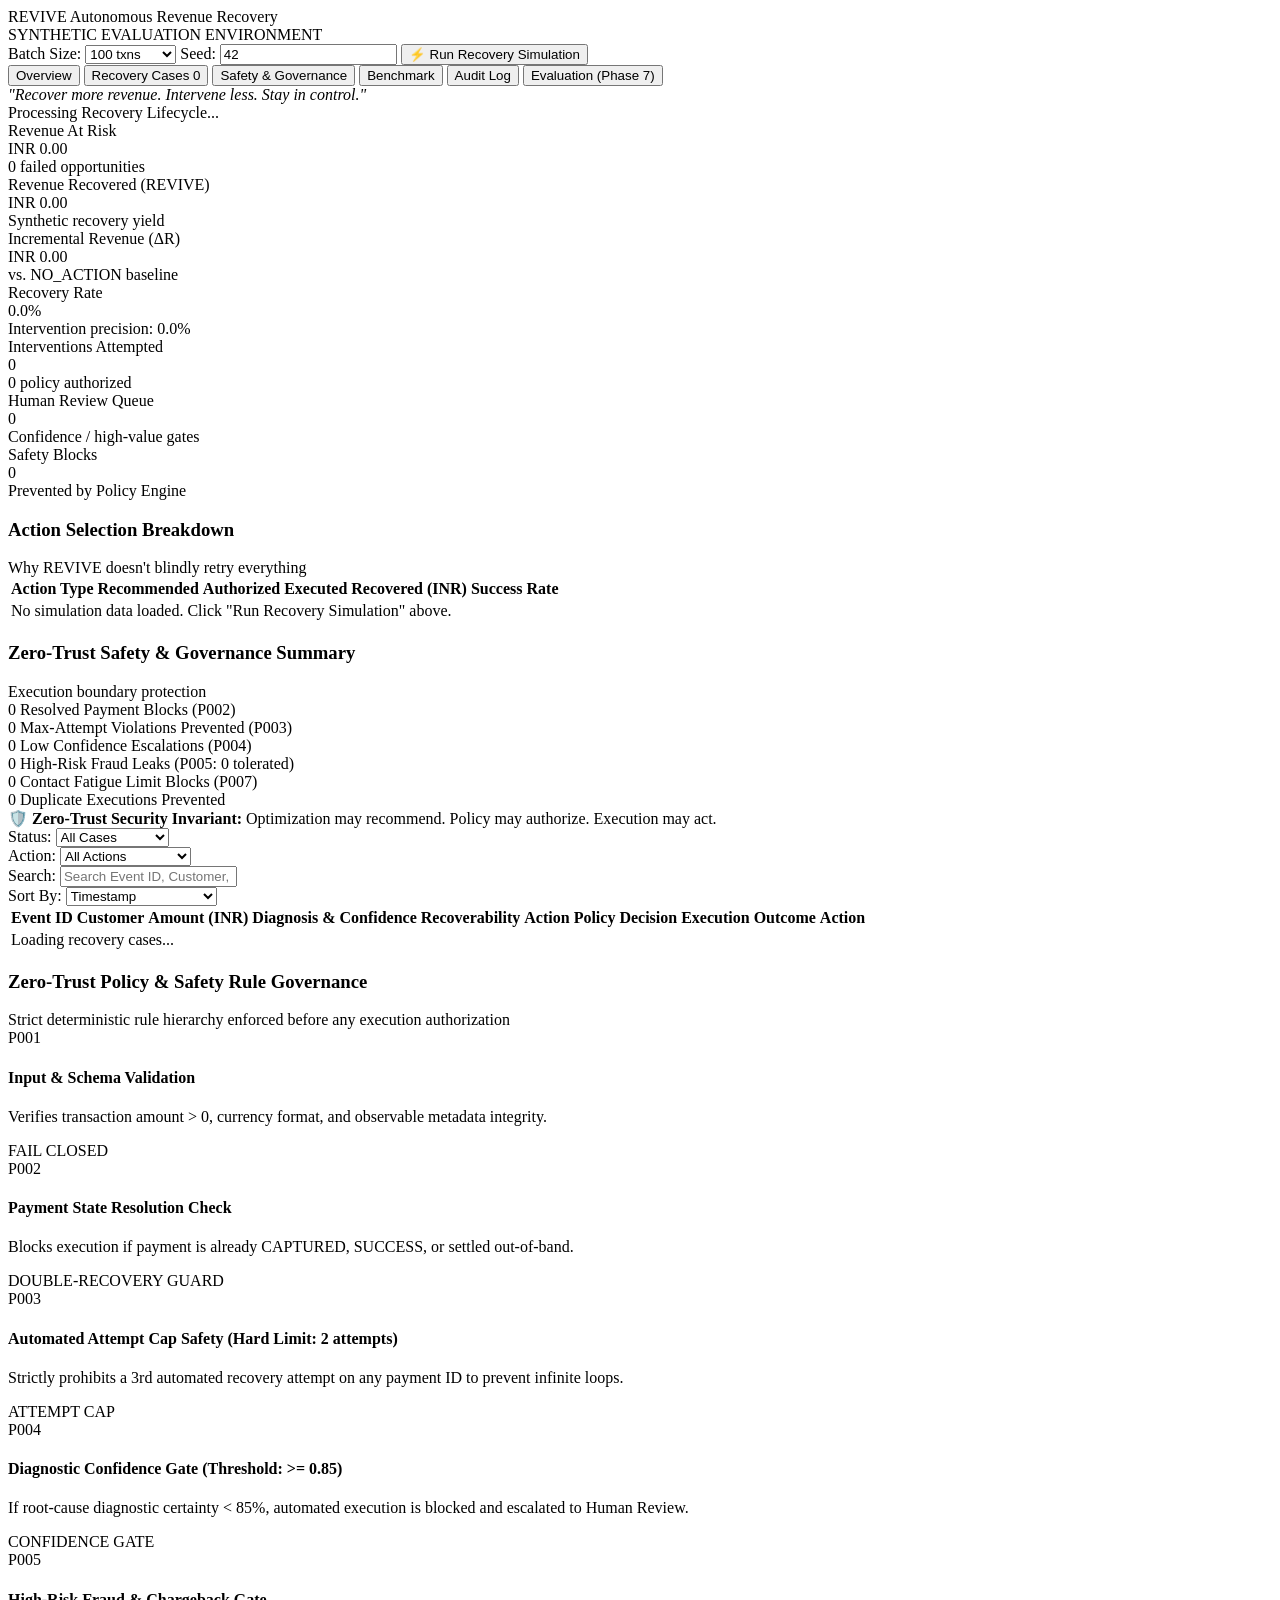
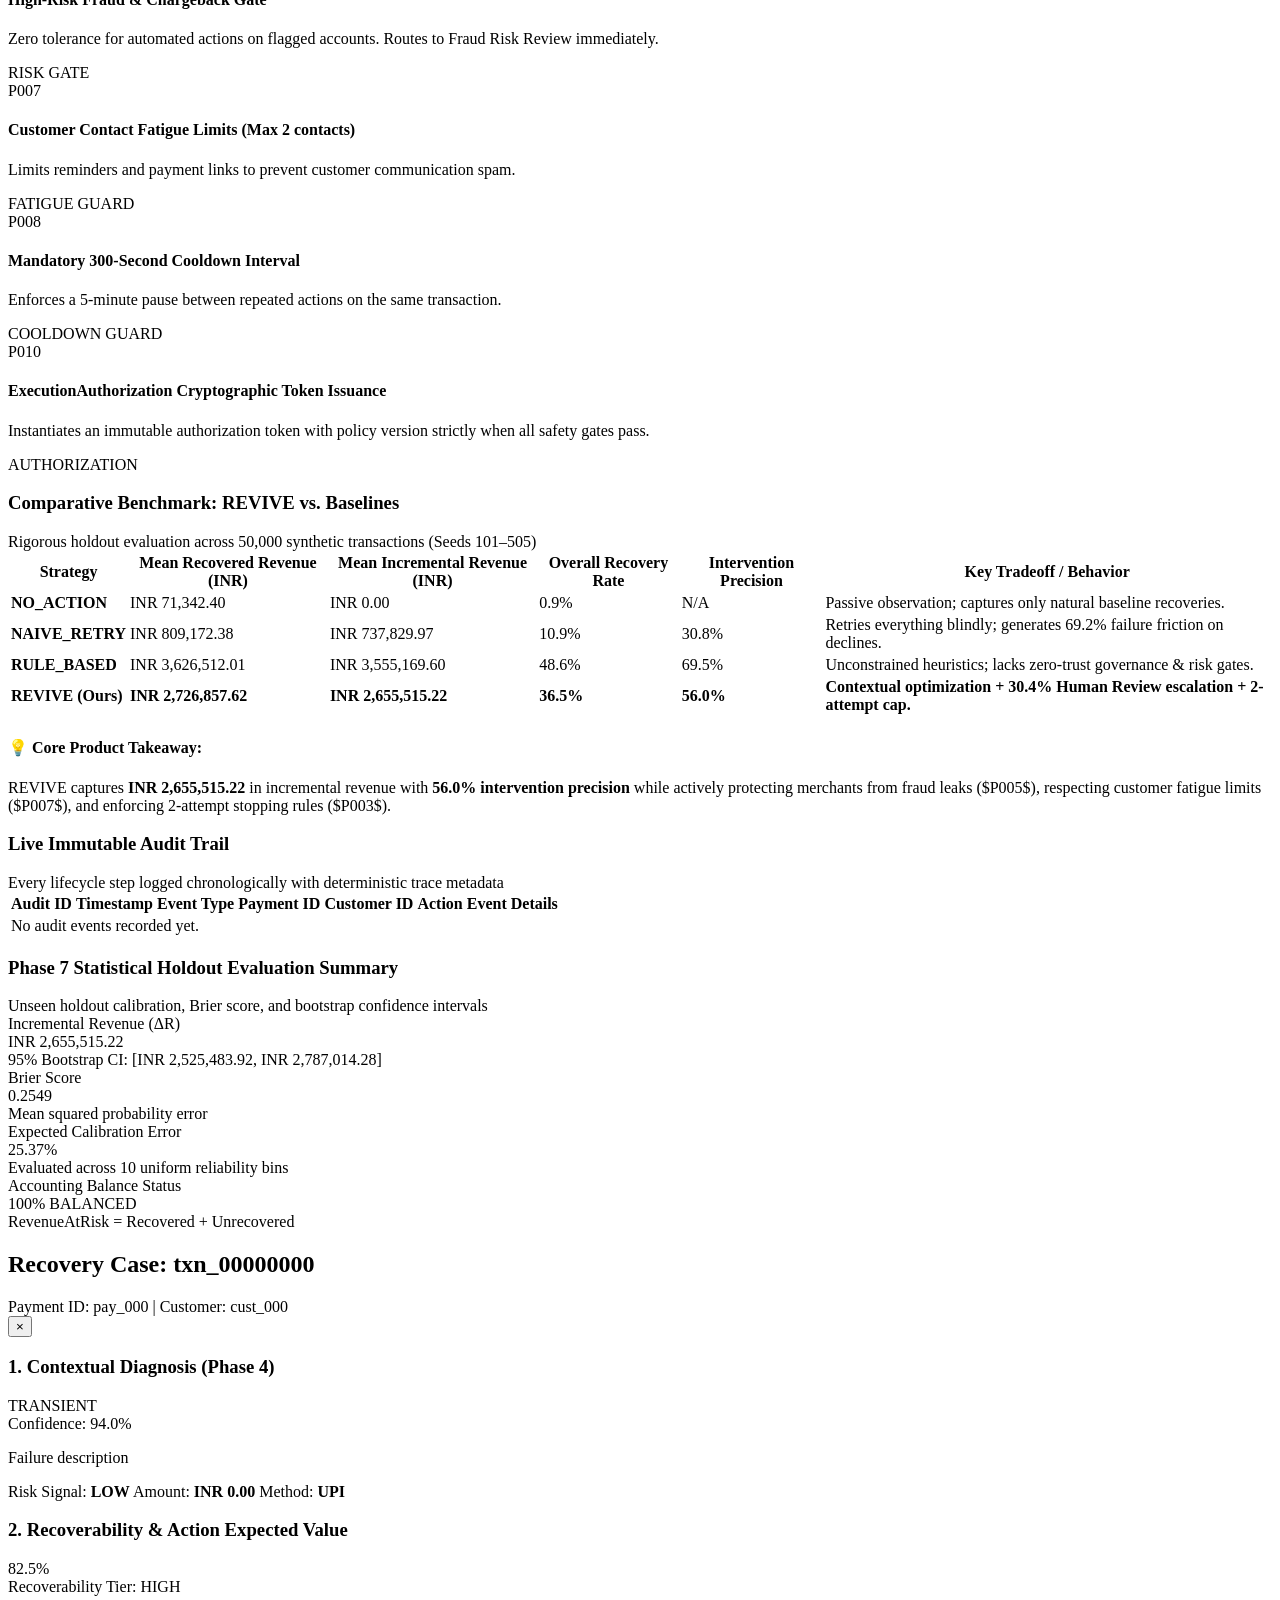
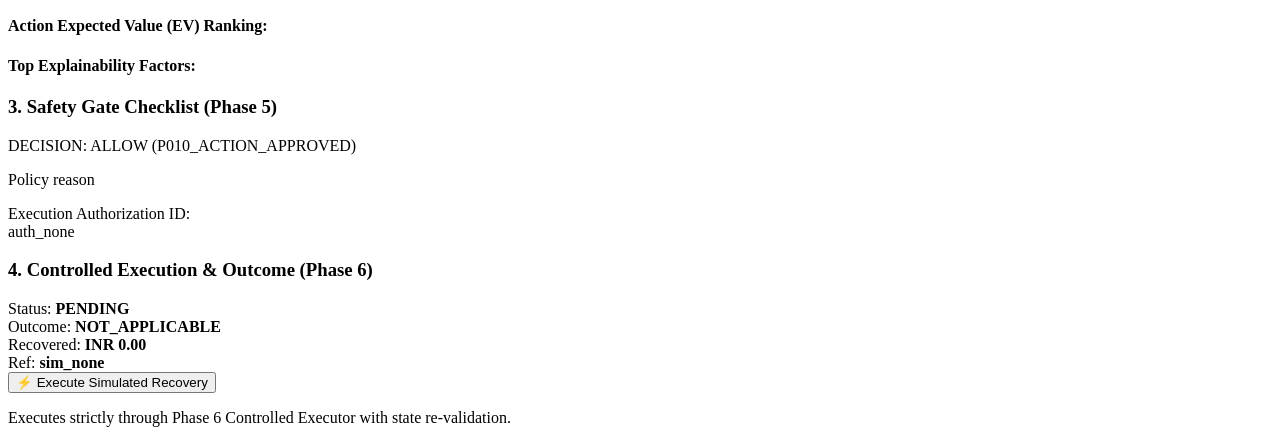
==== server/static/index.html @ ad6dbe52 "feat: add revive interactive control center" ====
﻿<!DOCTYPE html>
<html lang="en">
<head>
  <meta charset="UTF-8">
  <meta name="viewport" content="width=device-width, initial-scale=1.0">
  <title>REVIVE — Autonomous Revenue Recovery Control Center</title>
  <link rel="preconnect" href="https://fonts.googleapis.com">
  <link rel="preconnect" href="https://fonts.gstatic.com" crossorigin>
  <link href="https://fonts.googleapis.com/css2?family=Inter:wght@300;400;500;600;700&family=JetBrains+Mono:wght@400;500;600&display=swap" rel="stylesheet">
  <link rel="stylesheet" href="/static/app.css">
</head>
<body>
  <div id="app">
    <!-- Top Navigation Header -->
    <header class="header">
      <div class="header-left">
        <div class="logo">
          <span class="logo-badge">REVIVE</span>
          <span class="logo-sub">Autonomous Revenue Recovery</span>
        </div>
        <div class="env-tag">
          <span class="pulse-dot"></span>
          SYNTHETIC EVALUATION ENVIRONMENT
        </div>
      </div>
      <div class="header-right">
        <div class="sim-controls">
          <label for="sim-size">Batch Size:</label>
          <select id="sim-size" class="select-input">
            <option value="100" selected>100 txns</option>
            <option value="1000">1,000 txns</option>
            <option value="10000">10,000 txns</option>
          </select>
          <label for="sim-seed">Seed:</label>
          <input type="number" id="sim-seed" value="42" class="num-input">
          <button id="btn-run-sim" class="btn btn-primary">
            <span class="btn-icon">⚡</span> Run Recovery Simulation
          </button>
        </div>
      </div>
    </header>

    <!-- Main Navigation Bar -->
    <nav class="navbar">
      <div class="nav-links">
        <button class="nav-tab active" data-tab="overview">Overview</button>
        <button class="nav-tab" data-tab="cases">Recovery Cases <span id="cases-count-badge" class="badge">0</span></button>
        <button class="nav-tab" data-tab="safety">Safety & Governance</button>
        <button class="nav-tab" data-tab="benchmark">Benchmark</button>
        <button class="nav-tab" data-tab="audit">Audit Log</button>
        <button class="nav-tab" data-tab="evaluation">Evaluation (Phase 7)</button>
      </div>
      <div class="tagline">
        <em>"Recover more revenue. Intervene less. Stay in control."</em>
      </div>
    </nav>

    <!-- Content Sections -->
    <main class="main-content">
      <!-- Loading Overlay -->
      <div id="loading-overlay" class="loading-overlay hidden">
        <div class="spinner"></div>
        <div id="loading-text" class="loading-text">Processing Recovery Lifecycle...</div>
      </div>

      <!-- Tab 1: Overview -->
      <section id="tab-overview" class="tab-panel active">
        <!-- KPI Cards Grid -->
        <div class="kpi-grid">
          <div class="kpi-card">
            <div class="kpi-label">Revenue At Risk</div>
            <div id="kpi-rev-risk" class="kpi-value">INR 0.00</div>
            <div class="kpi-meta"><span id="kpi-opps">0</span> failed opportunities</div>
          </div>
          <div class="kpi-card highlight-green">
            <div class="kpi-label">Revenue Recovered (REVIVE)</div>
            <div id="kpi-rev-rec" class="kpi-value">INR 0.00</div>
            <div class="kpi-meta">Synthetic recovery yield</div>
          </div>
          <div class="kpi-card highlight-blue">
            <div class="kpi-label">Incremental Revenue (ΔR)</div>
            <div id="kpi-rev-inc" class="kpi-value">INR 0.00</div>
            <div class="kpi-meta">vs. NO_ACTION baseline</div>
          </div>
          <div class="kpi-card">
            <div class="kpi-label">Recovery Rate</div>
            <div id="kpi-rec-rate" class="kpi-value">0.0%</div>
            <div class="kpi-meta">Intervention precision: <span id="kpi-precision">0.0%</span></div>
          </div>
          <div class="kpi-card">
            <div class="kpi-label">Interventions Attempted</div>
            <div id="kpi-actions-exec" class="kpi-value">0</div>
            <div class="kpi-meta"><span id="kpi-policy-auth">0</span> policy authorized</div>
          </div>
          <div class="kpi-card highlight-yellow">
            <div class="kpi-label">Human Review Queue</div>
            <div id="kpi-human-rev" class="kpi-value">0</div>
            <div class="kpi-meta">Confidence / high-value gates</div>
          </div>
          <div class="kpi-card highlight-red">
            <div class="kpi-label">Safety Blocks</div>
            <div id="kpi-safety-blocks" class="kpi-value">0</div>
            <div class="kpi-meta">Prevented by Policy Engine</div>
          </div>
        </div>

        <!-- Action Breakdown & Comparison Grid -->
        <div class="grid-2col">
          <div class="panel">
            <div class="panel-header">
              <h3>Action Selection Breakdown</h3>
              <span class="panel-sub">Why REVIVE doesn't blindly retry everything</span>
            </div>
            <div class="table-container">
              <table class="data-table">
                <thead>
                  <tr>
                    <th>Action Type</th>
                    <th>Recommended</th>
                    <th>Authorized</th>
                    <th>Executed</th>
                    <th>Recovered (INR)</th>
                    <th>Success Rate</th>
                  </tr>
                </thead>
                <tbody id="action-breakdown-body">
                  <tr><td colspan="6" class="text-center">No simulation data loaded. Click "Run Recovery Simulation" above.</td></tr>
                </tbody>
              </table>
            </div>
          </div>

          <div class="panel">
            <div class="panel-header">
              <h3>Zero-Trust Safety & Governance Summary</h3>
              <span class="panel-sub">Execution boundary protection</span>
            </div>
            <div class="safety-summary-grid">
              <div class="safety-stat">
                <span class="safety-num" id="stat-p002">0</span>
                <span class="safety-desc">Resolved Payment Blocks (P002)</span>
              </div>
              <div class="safety-stat">
                <span class="safety-num" id="stat-p003">0</span>
                <span class="safety-desc">Max-Attempt Violations Prevented (P003)</span>
              </div>
              <div class="safety-stat">
                <span class="safety-num" id="stat-p004">0</span>
                <span class="safety-desc">Low Confidence Escalations (P004)</span>
              </div>
              <div class="safety-stat">
                <span class="safety-num" id="stat-p005">0</span>
                <span class="safety-desc">High-Risk Fraud Leaks (P005: 0 tolerated)</span>
              </div>
              <div class="safety-stat">
                <span class="safety-num" id="stat-p007">0</span>
                <span class="safety-desc">Contact Fatigue Limit Blocks (P007)</span>
              </div>
              <div class="safety-stat">
                <span class="safety-num" id="stat-dup">0</span>
                <span class="safety-desc">Duplicate Executions Prevented</span>
              </div>
            </div>
            <div class="panel-footer-note">
              🛡️ <strong>Zero-Trust Security Invariant:</strong> Optimization may recommend. Policy may authorize. Execution may act.
            </div>
          </div>
        </div>
      </section>

      <!-- Tab 2: Recovery Cases -->
      <section id="tab-cases" class="tab-panel">
        <div class="filter-bar">
          <div class="filter-group">
            <label>Status:</label>
            <select id="filter-status" class="select-input">
              <option value="all">All Cases</option>
              <option value="recovered">Recovered</option>
              <option value="blocked">Policy Blocked</option>
              <option value="human_review">Human Review</option>
              <option value="no_action">No Action</option>
            </select>
          </div>
          <div class="filter-group">
            <label>Action:</label>
            <select id="filter-action" class="select-input">
              <option value="all">All Actions</option>
              <option value="RETRY">RETRY</option>
              <option value="REMINDER">REMINDER</option>
              <option value="PAYMENT_LINK">PAYMENT_LINK</option>
              <option value="DO_NOTHING">DO_NOTHING</option>
              <option value="HUMAN_REVIEW">HUMAN_REVIEW</option>
            </select>
          </div>
          <div class="filter-group flex-1">
            <label>Search:</label>
            <input type="text" id="filter-search" placeholder="Search Event ID, Customer, or Failure..." class="text-input">
          </div>
          <div class="filter-group">
            <label>Sort By:</label>
            <select id="sort-by" class="select-input">
              <option value="default">Timestamp</option>
              <option value="amount_desc">Amount (High to Low)</option>
              <option value="score_desc">Recoverability Score</option>
              <option value="recovered_desc">Recovered Amount</option>
            </select>
          </div>
        </div>

        <div class="table-container full-height">
          <table class="data-table interactive-table">
            <thead>
              <tr>
                <th>Event ID</th>
                <th>Customer</th>
                <th>Amount (INR)</th>
                <th>Diagnosis & Confidence</th>
                <th>Recoverability</th>
                <th>Action</th>
                <th>Policy Decision</th>
                <th>Execution</th>
                <th>Outcome</th>
                <th>Action</th>
              </tr>
            </thead>
            <tbody id="cases-table-body">
              <tr><td colspan="10" class="text-center">Loading recovery cases...</td></tr>
            </tbody>
          </table>
        </div>
      </section>

      <!-- Tab 3: Safety & Governance -->
      <section id="tab-safety" class="tab-panel">
        <div class="panel">
          <div class="panel-header">
            <h3>Zero-Trust Policy & Safety Rule Governance</h3>
            <span class="panel-sub">Strict deterministic rule hierarchy enforced before any execution authorization</span>
          </div>
          <div class="rules-hierarchy-list">
            <div class="rule-card">
              <div class="rule-code">P001</div>
              <div class="rule-info">
                <h4>Input & Schema Validation</h4>
                <p>Verifies transaction amount > 0, currency format, and observable metadata integrity.</p>
              </div>
              <div class="rule-type">FAIL CLOSED</div>
            </div>
            <div class="rule-card">
              <div class="rule-code">P002</div>
              <div class="rule-info">
                <h4>Payment State Resolution Check</h4>
                <p>Blocks execution if payment is already CAPTURED, SUCCESS, or settled out-of-band.</p>
              </div>
              <div class="rule-type">DOUBLE-RECOVERY GUARD</div>
            </div>
            <div class="rule-card">
              <div class="rule-code">P003</div>
              <div class="rule-info">
                <h4>Automated Attempt Cap Safety (Hard Limit: 2 attempts)</h4>
                <p>Strictly prohibits a 3rd automated recovery attempt on any payment ID to prevent infinite loops.</p>
              </div>
              <div class="rule-type">ATTEMPT CAP</div>
            </div>
            <div class="rule-card">
              <div class="rule-code">P004</div>
              <div class="rule-info">
                <h4>Diagnostic Confidence Gate (Threshold: >= 0.85)</h4>
                <p>If root-cause diagnostic certainty < 85%, automated execution is blocked and escalated to Human Review.</p>
              </div>
              <div class="rule-type">CONFIDENCE GATE</div>
            </div>
            <div class="rule-card">
              <div class="rule-code">P005</div>
              <div class="rule-info">
                <h4>High-Risk Fraud & Chargeback Gate</h4>
                <p>Zero tolerance for automated actions on flagged accounts. Routes to Fraud Risk Review immediately.</p>
              </div>
              <div class="rule-type">RISK GATE</div>
            </div>
            <div class="rule-card">
              <div class="rule-code">P007</div>
              <div class="rule-info">
                <h4>Customer Contact Fatigue Limits (Max 2 contacts)</h4>
                <p>Limits reminders and payment links to prevent customer communication spam.</p>
              </div>
              <div class="rule-type">FATIGUE GUARD</div>
            </div>
            <div class="rule-card">
              <div class="rule-code">P008</div>
              <div class="rule-info">
                <h4>Mandatory 300-Second Cooldown Interval</h4>
                <p>Enforces a 5-minute pause between repeated actions on the same transaction.</p>
              </div>
              <div class="rule-type">COOLDOWN GUARD</div>
            </div>
            <div class="rule-card">
              <div class="rule-code">P010</div>
              <div class="rule-info">
                <h4>ExecutionAuthorization Cryptographic Token Issuance</h4>
                <p>Instantiates an immutable authorization token with policy version strictly when all safety gates pass.</p>
              </div>
              <div class="rule-type">AUTHORIZATION</div>
            </div>
          </div>
        </div>
      </section>

      <!-- Tab 4: Benchmark Comparison -->
      <section id="tab-benchmark" class="tab-panel">
        <div class="panel">
          <div class="panel-header">
            <h3>Comparative Benchmark: REVIVE vs. Baselines</h3>
            <span class="panel-sub">Rigorous holdout evaluation across 50,000 synthetic transactions (Seeds 101–505)</span>
          </div>
          <div class="table-container">
            <table class="data-table">
              <thead>
                <tr>
                  <th>Strategy</th>
                  <th>Mean Recovered Revenue (INR)</th>
                  <th>Mean Incremental Revenue (INR)</th>
                  <th>Overall Recovery Rate</th>
                  <th>Intervention Precision</th>
                  <th>Key Tradeoff / Behavior</th>
                </tr>
              </thead>
              <tbody>
                <tr>
                  <td><strong>NO_ACTION</strong></td>
                  <td>INR 71,342.40</td>
                  <td>INR 0.00</td>
                  <td>0.9%</td>
                  <td>N/A</td>
                  <td>Passive observation; captures only natural baseline recoveries.</td>
                </tr>
                <tr>
                  <td><strong>NAIVE_RETRY</strong></td>
                  <td>INR 809,172.38</td>
                  <td>INR 737,829.97</td>
                  <td>10.9%</td>
                  <td>30.8%</td>
                  <td>Retries everything blindly; generates 69.2% failure friction on declines.</td>
                </tr>
                <tr>
                  <td><strong>RULE_BASED</strong></td>
                  <td>INR 3,626,512.01</td>
                  <td>INR 3,555,169.60</td>
                  <td>48.6%</td>
                  <td>69.5%</td>
                  <td>Unconstrained heuristics; lacks zero-trust governance & risk gates.</td>
                </tr>
                <tr class="highlight-row">
                  <td><strong>REVIVE (Ours)</strong></td>
                  <td><strong>INR 2,726,857.62</strong></td>
                  <td><strong>INR 2,655,515.22</strong></td>
                  <td><strong>36.5%</strong></td>
                  <td><strong>56.0%</strong></td>
                  <td><strong>Contextual optimization + 30.4% Human Review escalation + 2-attempt cap.</strong></td>
                </tr>
              </tbody>
            </table>
          </div>
          <div class="benchmark-footer-card">
            <h4>💡 Core Product Takeaway:</h4>
            <p>REVIVE captures <strong>INR 2,655,515.22</strong> in incremental revenue with <strong>56.0% intervention precision</strong> while actively protecting merchants from fraud leaks ($P005$), respecting customer fatigue limits ($P007$), and enforcing 2-attempt stopping rules ($P003$).</p>
          </div>
        </div>
      </section>

      <!-- Tab 5: Audit Log -->
      <section id="tab-audit" class="tab-panel">
        <div class="panel">
          <div class="panel-header">
            <h3>Live Immutable Audit Trail</h3>
            <span class="panel-sub">Every lifecycle step logged chronologically with deterministic trace metadata</span>
          </div>
          <div class="table-container full-height">
            <table class="data-table">
              <thead>
                <tr>
                  <th>Audit ID</th>
                  <th>Timestamp</th>
                  <th>Event Type</th>
                  <th>Payment ID</th>
                  <th>Customer ID</th>
                  <th>Action</th>
                  <th>Event Details</th>
                </tr>
              </thead>
              <tbody id="audit-table-body">
                <tr><td colspan="7" class="text-center">No audit events recorded yet.</td></tr>
              </tbody>
            </table>
          </div>
        </div>
      </section>

      <!-- Tab 6: Evaluation -->
      <section id="tab-evaluation" class="tab-panel">
        <div class="panel">
          <div class="panel-header">
            <h3>Phase 7 Statistical Holdout Evaluation Summary</h3>
            <span class="panel-sub">Unseen holdout calibration, Brier score, and bootstrap confidence intervals</span>
          </div>
          <div class="eval-metrics-grid">
            <div class="eval-card">
              <div class="eval-label">Incremental Revenue (ΔR)</div>
              <div class="eval-val">INR 2,655,515.22</div>
              <div class="eval-sub">95% Bootstrap CI: [INR 2,525,483.92, INR 2,787,014.28]</div>
            </div>
            <div class="eval-card">
              <div class="eval-label">Brier Score</div>
              <div class="eval-val">0.2549</div>
              <div class="eval-sub">Mean squared probability error</div>
            </div>
            <div class="eval-card">
              <div class="eval-label">Expected Calibration Error</div>
              <div class="eval-val">25.37%</div>
              <div class="eval-sub">Evaluated across 10 uniform reliability bins</div>
            </div>
            <div class="eval-card">
              <div class="eval-label">Accounting Balance Status</div>
              <div class="eval-val text-green">100% BALANCED</div>
              <div class="eval-sub">RevenueAtRisk = Recovered + Unrecovered</div>
            </div>
          </div>
        </div>
      </section>
    </main>

    <!-- Modal: Recovery Case Detail Drilldown -->
    <div id="case-modal" class="modal hidden">
      <div class="modal-backdrop"></div>
      <div class="modal-dialog">
        <div class="modal-header">
          <div>
            <h2 id="modal-title">Recovery Case: txn_00000000</h2>
            <div class="modal-sub">Payment ID: <span id="modal-pay-id">pay_000</span> | Customer: <span id="modal-cust-id">cust_000</span></div>
          </div>
          <button id="modal-close-btn" class="close-btn">&times;</button>
        </div>

        <div class="modal-body">
          <!-- Two-column drilldown -->
          <div class="modal-grid">
            <!-- Left Column: Intelligence -->
            <div class="modal-col">
              <div class="card-section">
                <h3>1. Contextual Diagnosis (Phase 4)</h3>
                <div class="diag-banner">
                  <div class="diag-title" id="modal-diag-cat">TRANSIENT</div>
                  <div class="diag-conf">Confidence: <span id="modal-diag-conf">94.0%</span></div>
                </div>
                <p id="modal-diag-expl" class="diag-desc">Failure description</p>
                <div class="stat-pill-row">
                  <span class="pill">Risk Signal: <strong id="modal-risk-sig">LOW</strong></span>
                  <span class="pill">Amount: <strong id="modal-amount">INR 0.00</strong></span>
                  <span class="pill">Method: <strong id="modal-method">UPI</strong></span>
                </div>
              </div>

              <div class="card-section">
                <h3>2. Recoverability & Action Expected Value</h3>
                <div class="rec-score-box">
                  <div class="rec-score-val" id="modal-rec-score">82.5%</div>
                  <div class="rec-score-meta">Recoverability Tier: <span id="modal-rec-tier" class="badge">HIGH</span></div>
                </div>
                <h4>Action Expected Value (EV) Ranking:</h4>
                <div id="modal-action-scores" class="action-scores-list">
                  <!-- Dynamic EV Bars -->
                </div>
                <h4>Top Explainability Factors:</h4>
                <ul id="modal-top-factors" class="factors-list">
                  <!-- Dynamic factors -->
                </ul>
              </div>
            </div>

            <!-- Right Column: Governance & Execution -->
            <div class="modal-col">
              <div class="card-section">
                <h3>3. Safety Gate Checklist (Phase 5)</h3>
                <div id="modal-policy-badge" class="policy-decision-banner ALLOW">
                  DECISION: ALLOW (P010_ACTION_APPROVED)
                </div>
                <p id="modal-policy-reason" class="policy-reason-text">Policy reason</p>

                <div id="modal-safety-checklist" class="checklist-items">
                  <!-- Dynamic Checklist -->
                </div>

                <div class="auth-box">
                  <div class="auth-label">Execution Authorization ID:</div>
                  <div id="modal-auth-id" class="auth-token">auth_none</div>
                </div>
              </div>

              <div class="card-section">
                <h3>4. Controlled Execution & Outcome (Phase 6)</h3>
                <div class="exec-info-grid">
                  <div>Status: <strong id="modal-exec-status">PENDING</strong></div>
                  <div>Outcome: <strong id="modal-outcome">NOT_APPLICABLE</strong></div>
                  <div>Recovered: <strong id="modal-rec-amount" class="text-green">INR 0.00</strong></div>
                  <div>Ref: <strong id="modal-ext-ref">sim_none</strong></div>
                </div>

                <div class="exec-btn-wrapper">
                  <button id="modal-btn-execute" class="btn btn-success btn-large">
                    ⚡ Execute Simulated Recovery
                  </button>
                  <p class="sim-note">Executes strictly through Phase 6 Controlled Executor with state re-validation.</p>
                </div>
              </div>
            </div>
          </div>
        </div>
      </div>
    </div>
  </div>

  <script src="/static/app.js"></script>
</body>
</html>
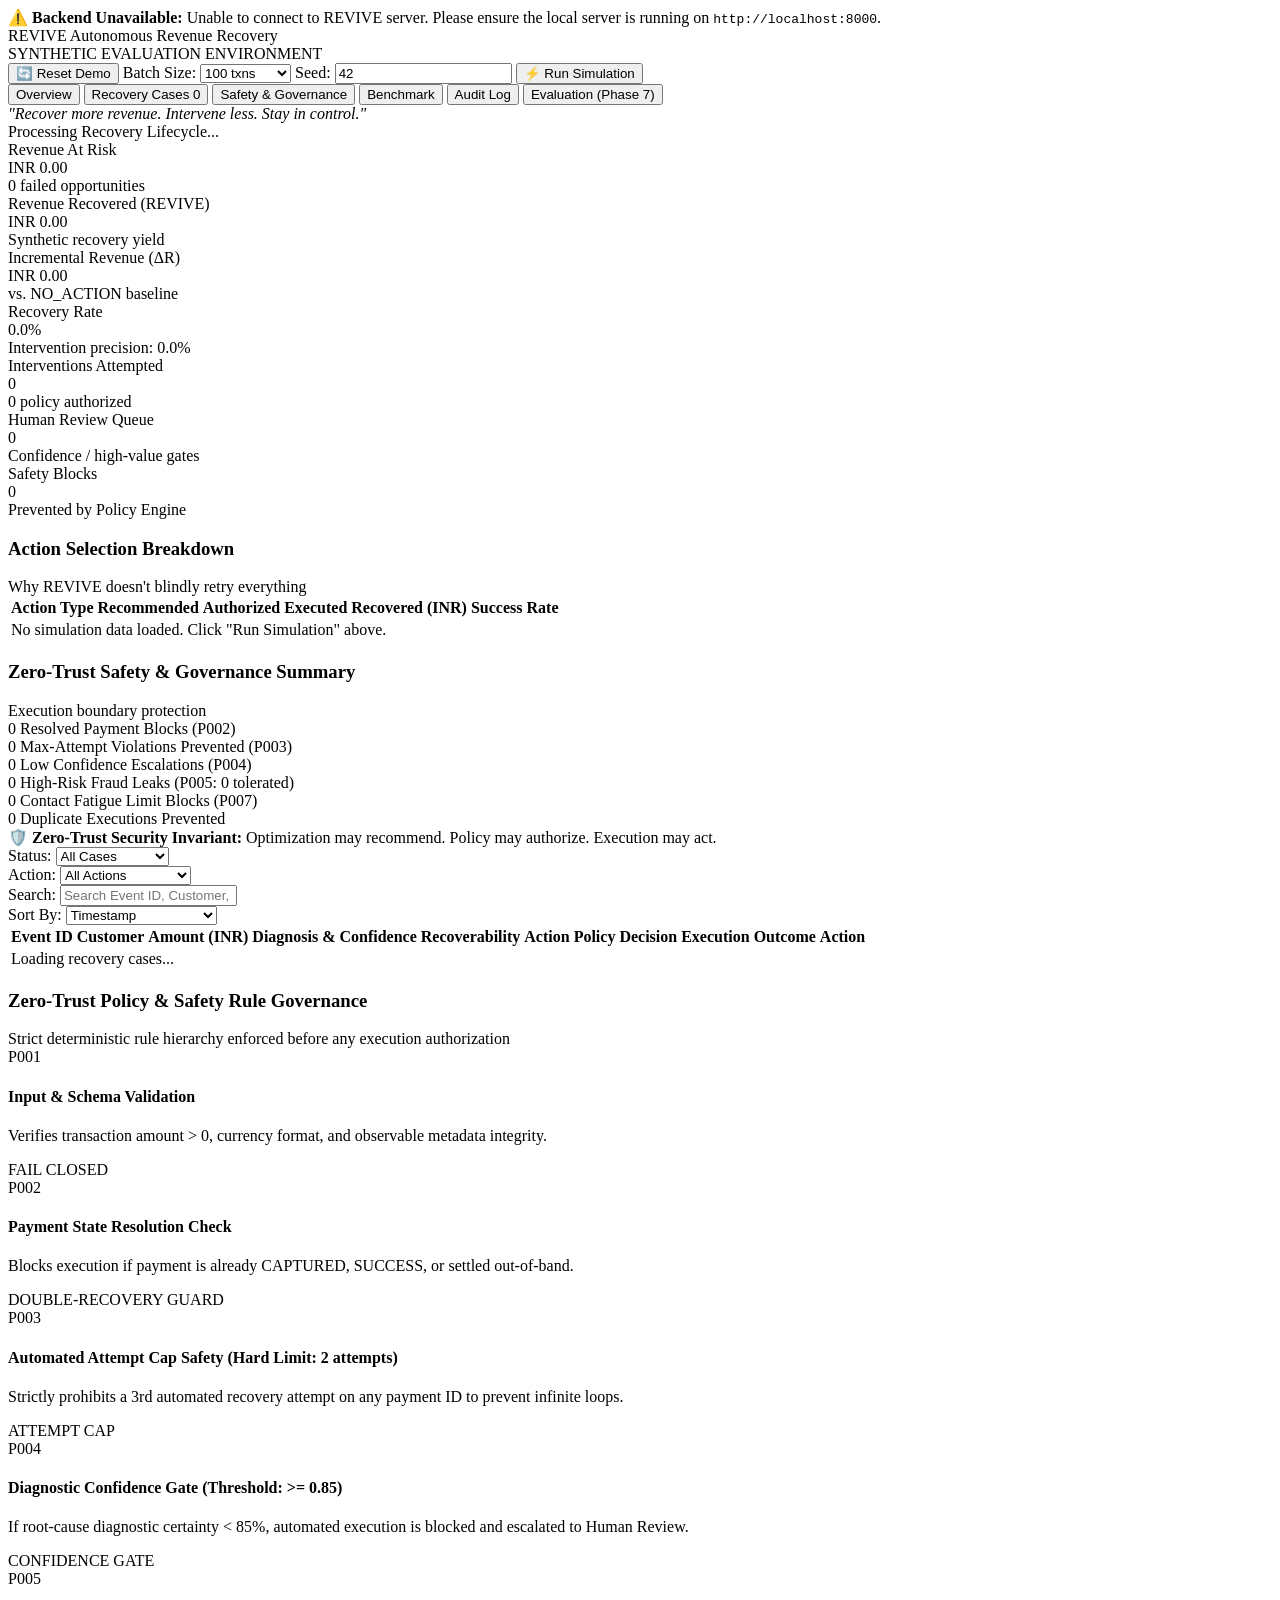
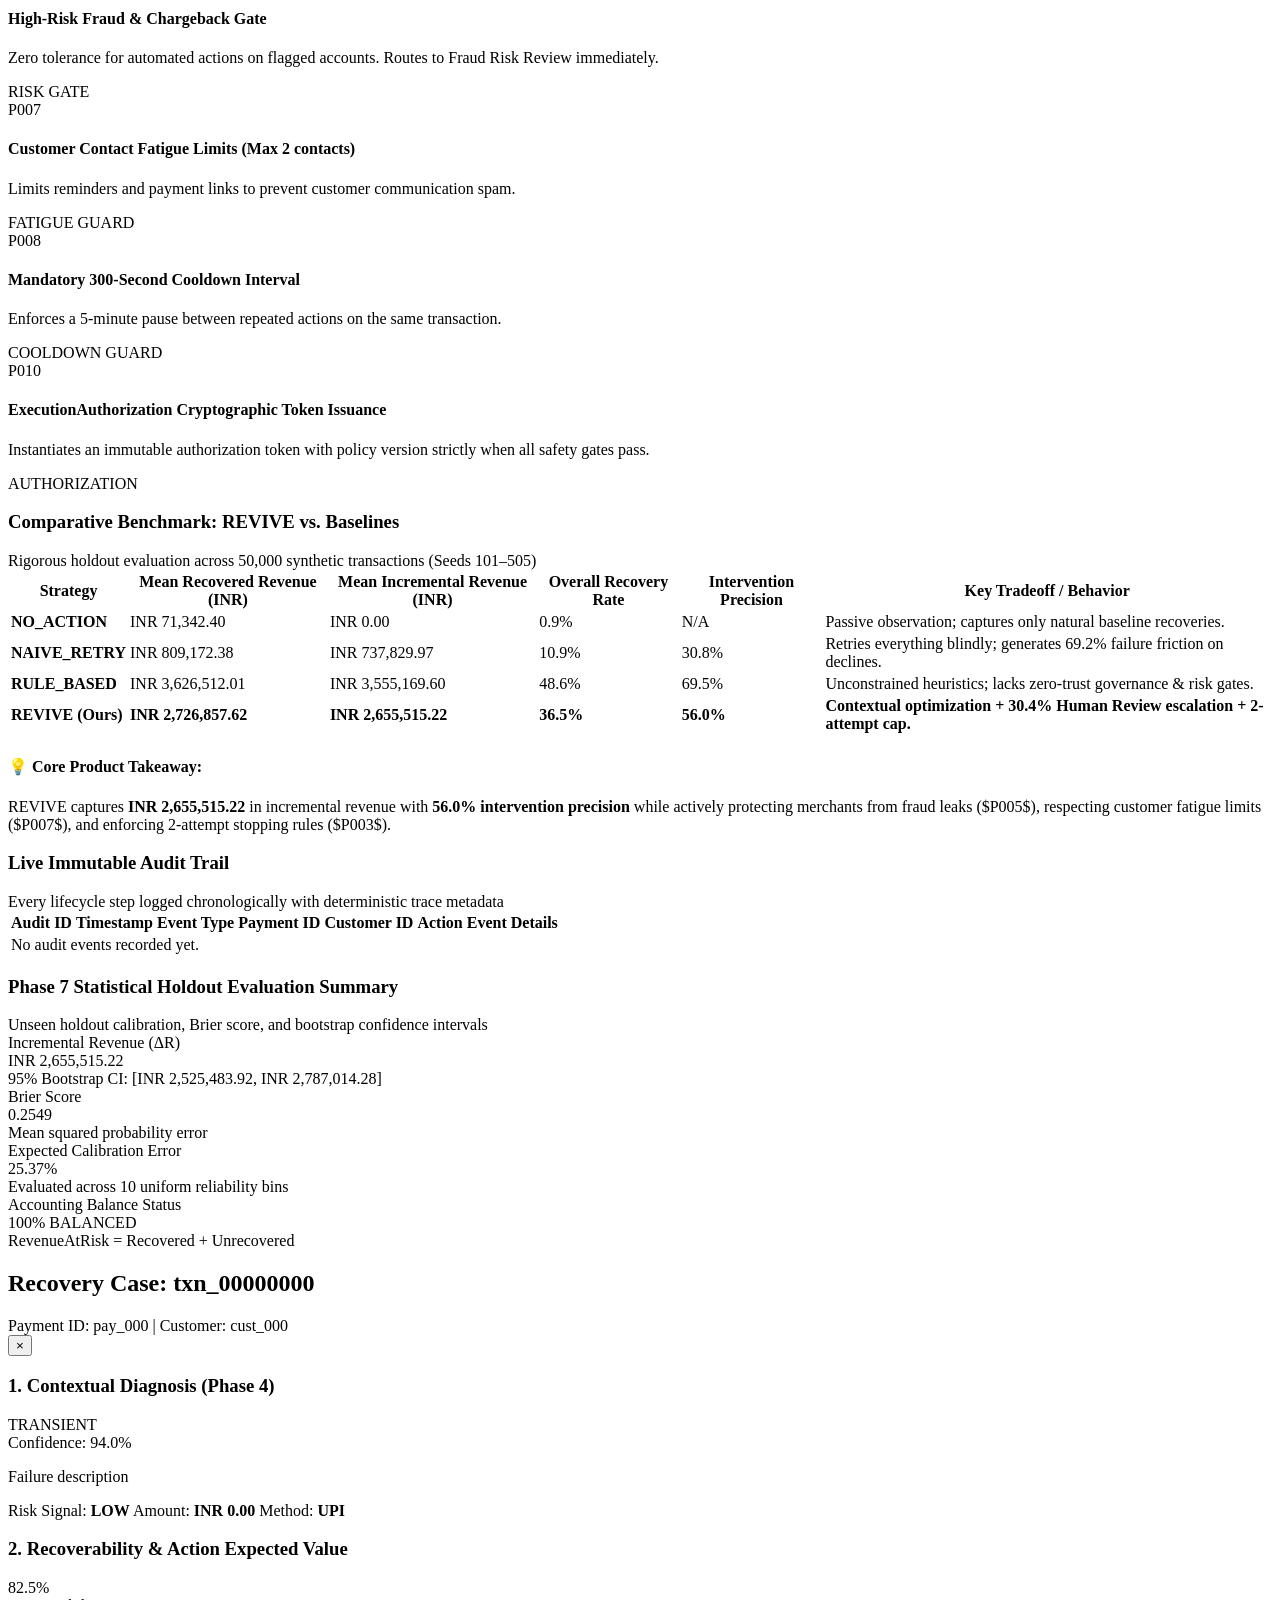
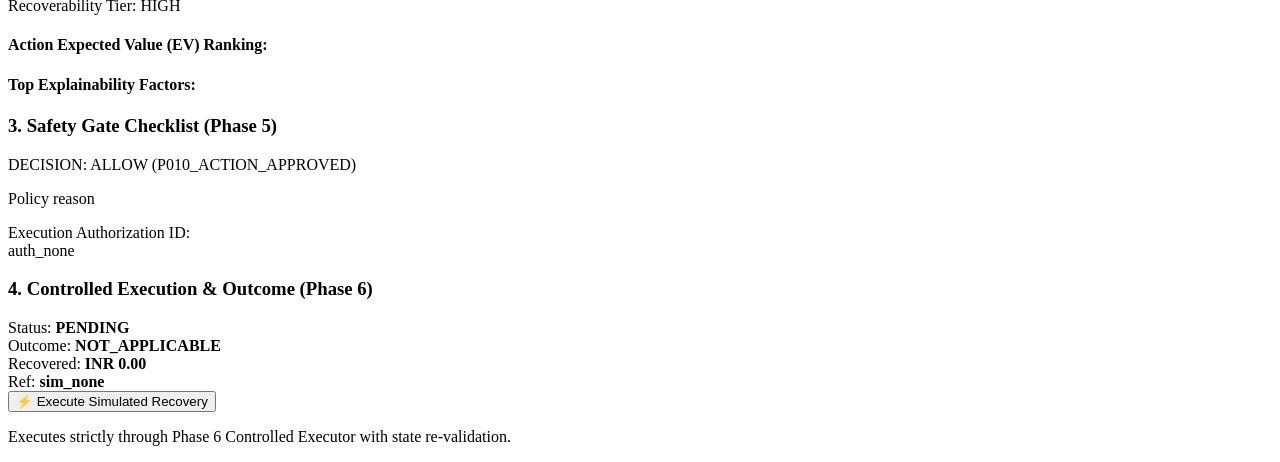
==== commit 36a054e6: "feat: harden revive for reproducible buildathon demo" ====
--- a/server/static/index.html
+++ b/server/static/index.html
@@ -11,6 +11,11 @@
 </head>
 <body>
   <div id="app">
+    <!-- Offline Banner -->
+    <div id="offline-banner" class="offline-banner hidden">
+      ⚠️ <strong>Backend Unavailable:</strong> Unable to connect to REVIVE server. Please ensure the local server is running on <code>http://localhost:8000</code>.
+    </div>
+
     <!-- Top Navigation Header -->
     <header class="header">
       <div class="header-left">
@@ -25,6 +30,9 @@
       </div>
       <div class="header-right">
         <div class="sim-controls">
+          <button id="btn-reset-demo" class="btn btn-secondary" title="Reset to deterministic golden state">
+            🔄 Reset Demo
+          </button>
           <label for="sim-size">Batch Size:</label>
           <select id="sim-size" class="select-input">
             <option value="100" selected>100 txns</option>
@@ -34,7 +42,7 @@
           <label for="sim-seed">Seed:</label>
           <input type="number" id="sim-seed" value="42" class="num-input">
           <button id="btn-run-sim" class="btn btn-primary">
-            <span class="btn-icon">⚡</span> Run Recovery Simulation
+            <span class="btn-icon">⚡</span> Run Simulation
           </button>
         </div>
       </div>
@@ -124,7 +132,7 @@
                   </tr>
                 </thead>
                 <tbody id="action-breakdown-body">
-                  <tr><td colspan="6" class="text-center">No simulation data loaded. Click "Run Recovery Simulation" above.</td></tr>
+                  <tr><td colspan="6" class="text-center">No simulation data loaded. Click "Run Simulation" above.</td></tr>
                 </tbody>
               </table>
             </div>
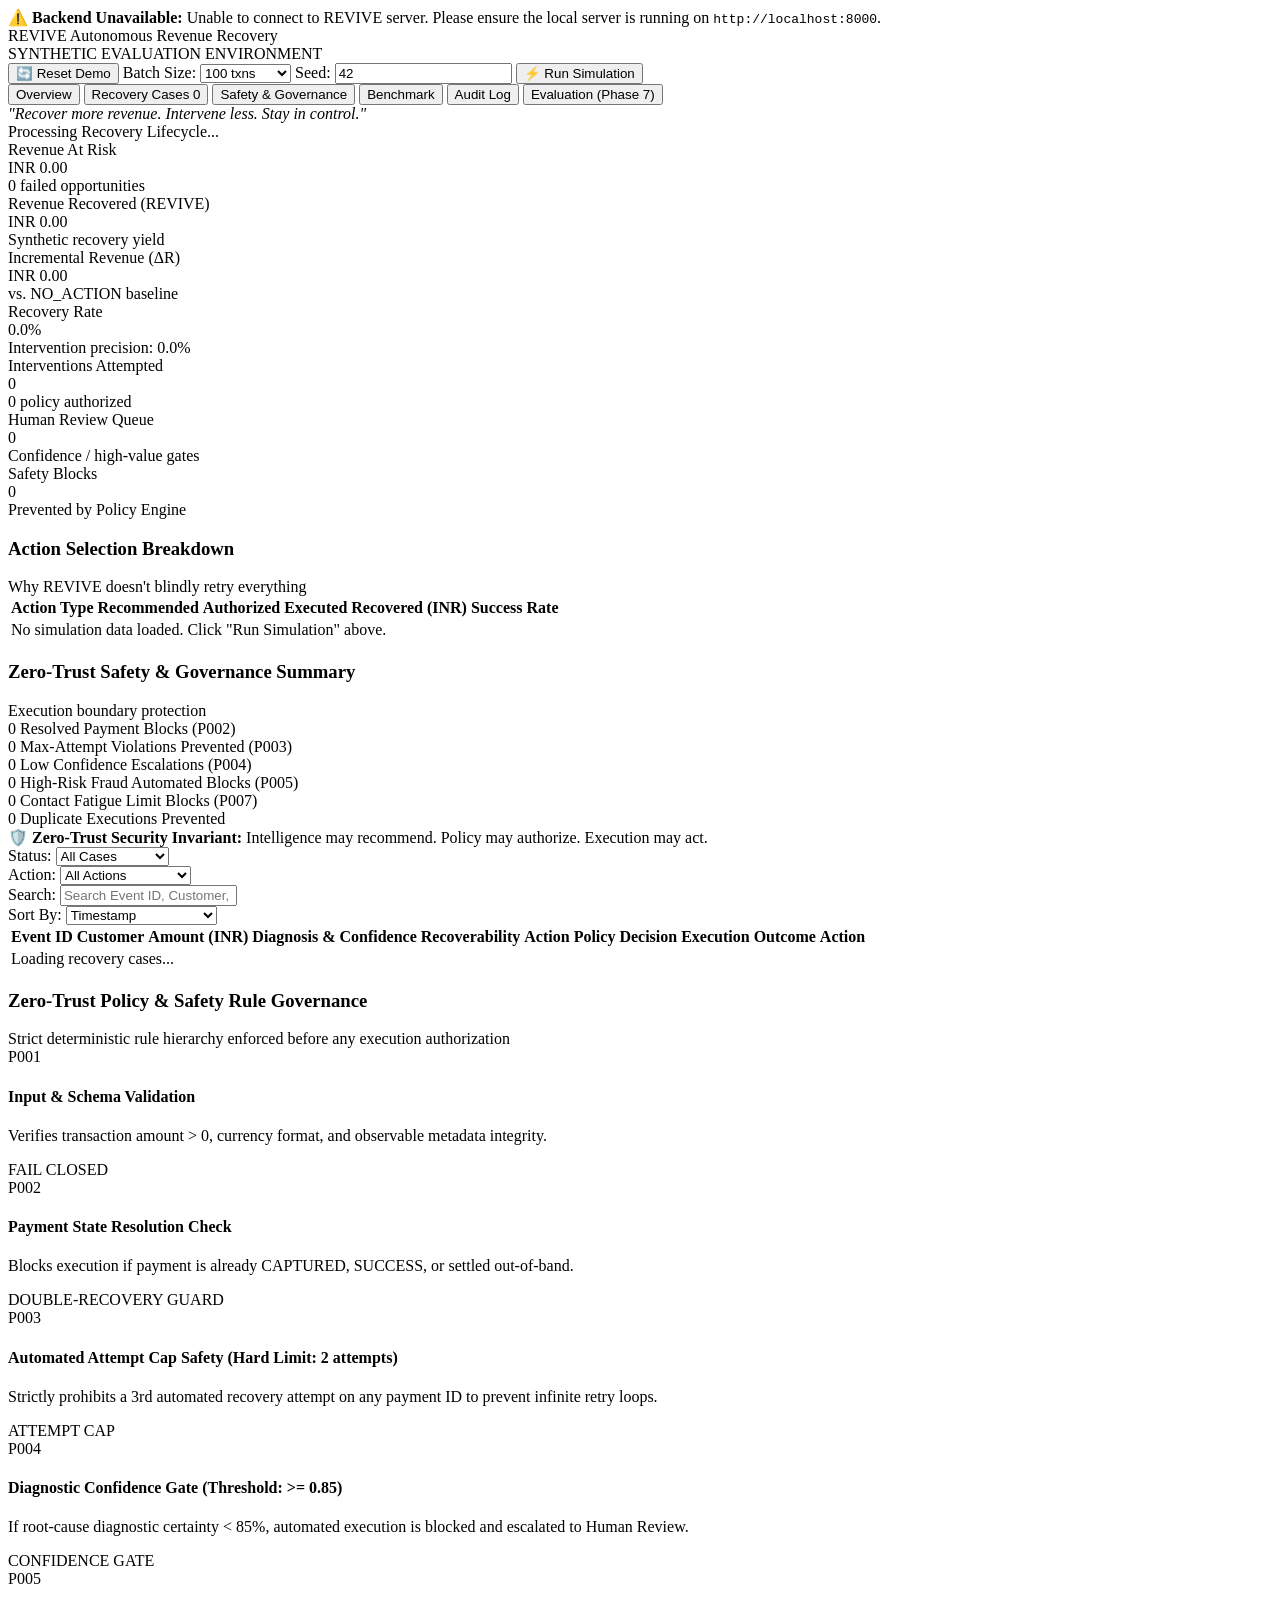
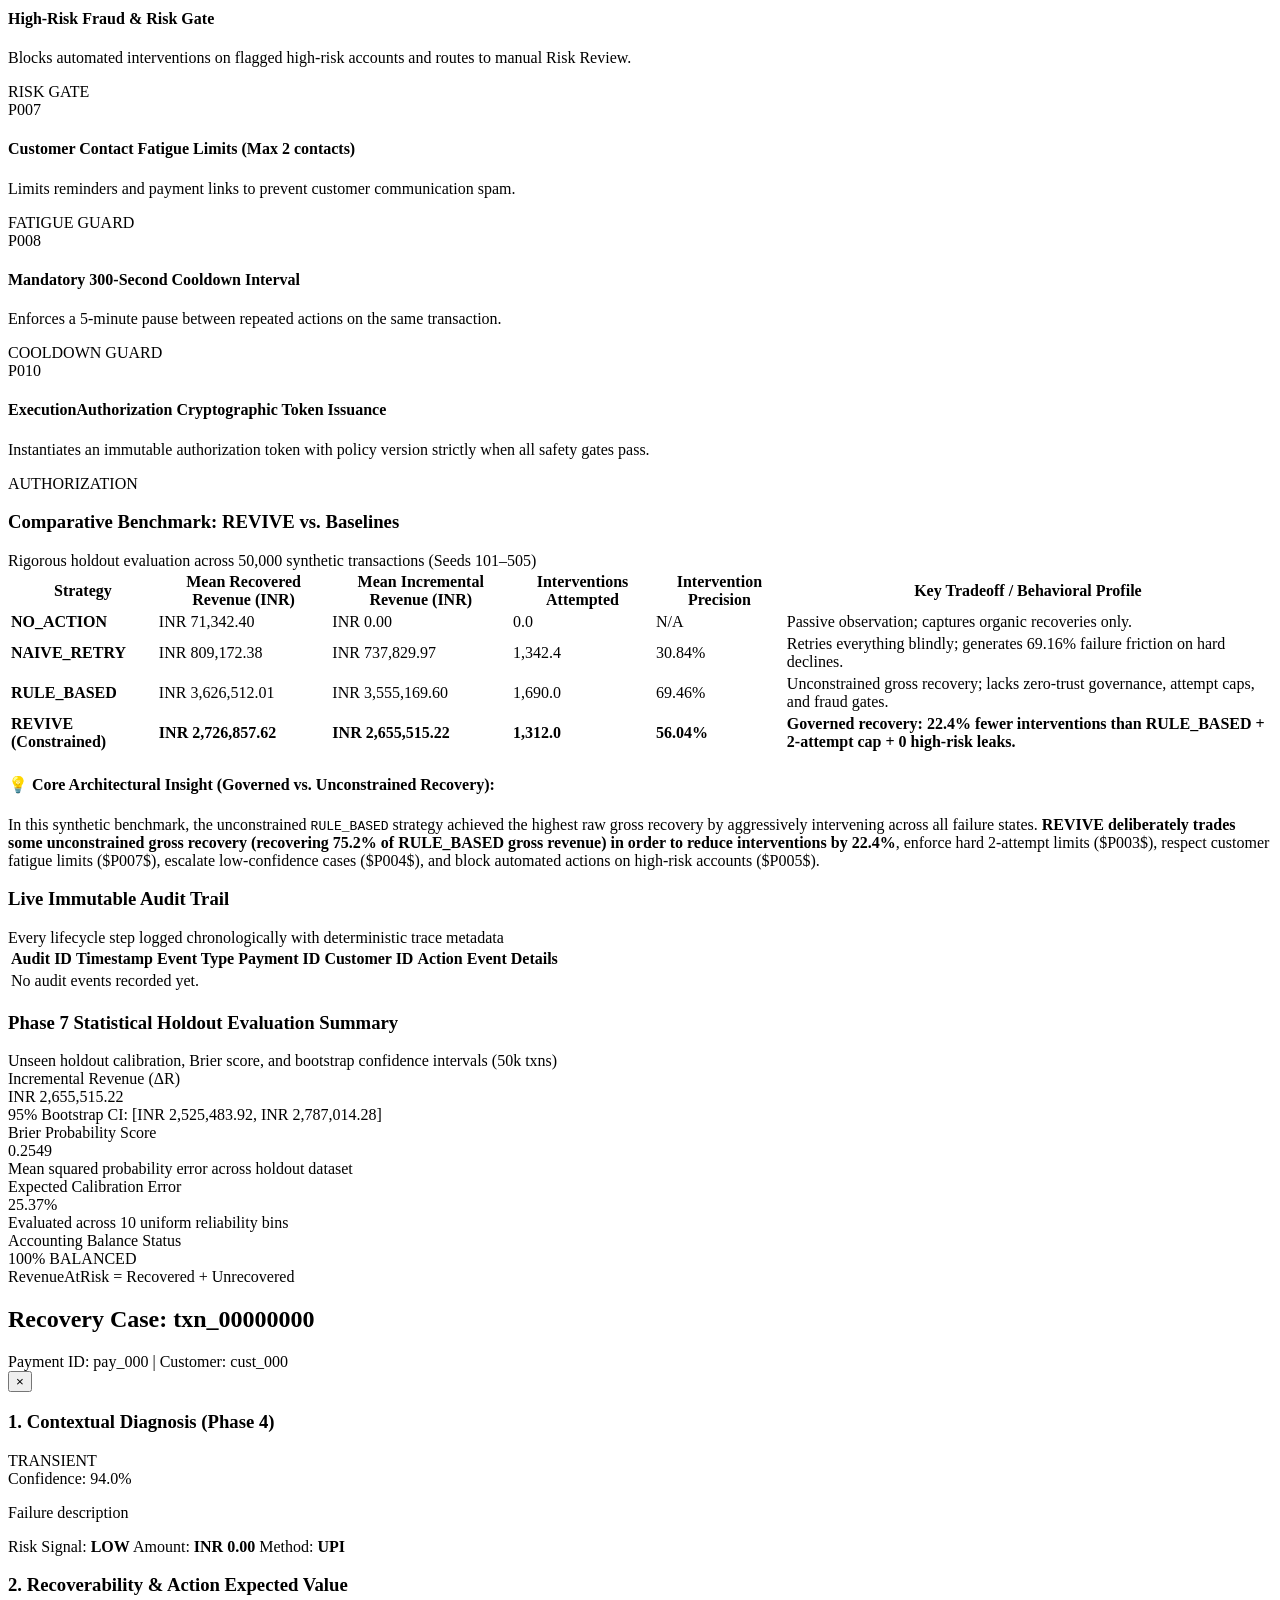
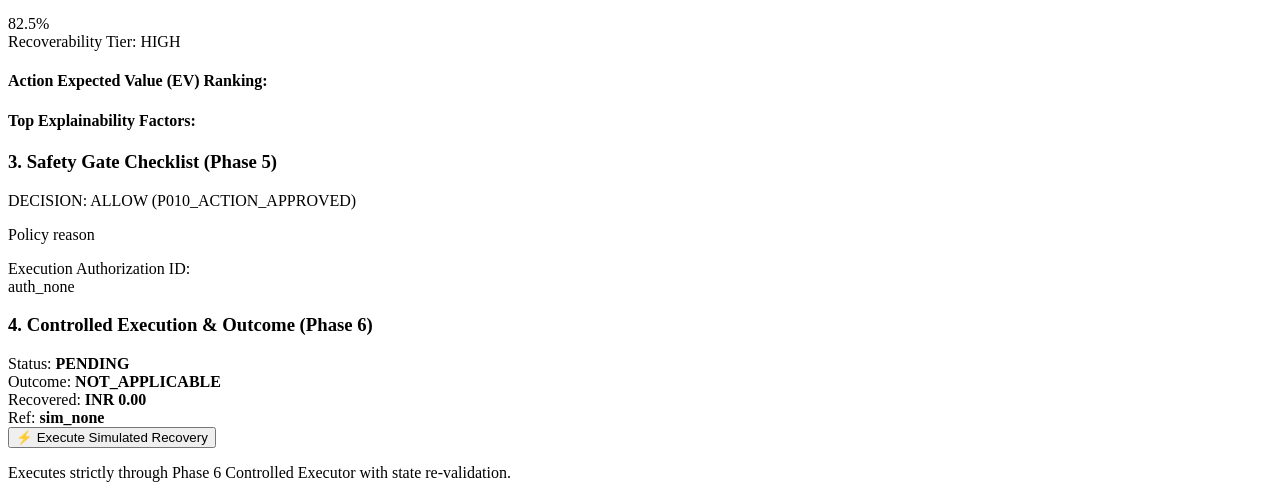
==== commit 7dd56fb1: "fix: align benchmark claims and submission narrative" ====
--- a/server/static/index.html
+++ b/server/static/index.html
@@ -158,7 +158,7 @@
               </div>
               <div class="safety-stat">
                 <span class="safety-num" id="stat-p005">0</span>
-                <span class="safety-desc">High-Risk Fraud Leaks (P005: 0 tolerated)</span>
+                <span class="safety-desc">High-Risk Fraud Automated Blocks (P005)</span>
               </div>
               <div class="safety-stat">
                 <span class="safety-num" id="stat-p007">0</span>
@@ -170,7 +170,7 @@
               </div>
             </div>
             <div class="panel-footer-note">
-              🛡️ <strong>Zero-Trust Security Invariant:</strong> Optimization may recommend. Policy may authorize. Execution may act.
+              🛡️ <strong>Zero-Trust Security Invariant:</strong> Intelligence may recommend. Policy may authorize. Execution may act.
             </div>
           </div>
         </div>
@@ -266,7 +266,7 @@
               <div class="rule-code">P003</div>
               <div class="rule-info">
                 <h4>Automated Attempt Cap Safety (Hard Limit: 2 attempts)</h4>
-                <p>Strictly prohibits a 3rd automated recovery attempt on any payment ID to prevent infinite loops.</p>
+                <p>Strictly prohibits a 3rd automated recovery attempt on any payment ID to prevent infinite retry loops.</p>
               </div>
               <div class="rule-type">ATTEMPT CAP</div>
             </div>
@@ -281,8 +281,8 @@
             <div class="rule-card">
               <div class="rule-code">P005</div>
               <div class="rule-info">
-                <h4>High-Risk Fraud & Chargeback Gate</h4>
-                <p>Zero tolerance for automated actions on flagged accounts. Routes to Fraud Risk Review immediately.</p>
+                <h4>High-Risk Fraud & Risk Gate</h4>
+                <p>Blocks automated interventions on flagged high-risk accounts and routes to manual Risk Review.</p>
               </div>
               <div class="rule-type">RISK GATE</div>
             </div>
@@ -328,9 +328,9 @@
                   <th>Strategy</th>
                   <th>Mean Recovered Revenue (INR)</th>
                   <th>Mean Incremental Revenue (INR)</th>
-                  <th>Overall Recovery Rate</th>
+                  <th>Interventions Attempted</th>
                   <th>Intervention Precision</th>
-                  <th>Key Tradeoff / Behavior</th>
+                  <th>Key Tradeoff / Behavioral Profile</th>
                 </tr>
               </thead>
               <tbody>
@@ -338,40 +338,40 @@
                   <td><strong>NO_ACTION</strong></td>
                   <td>INR 71,342.40</td>
                   <td>INR 0.00</td>
-                  <td>0.9%</td>
+                  <td>0.0</td>
                   <td>N/A</td>
-                  <td>Passive observation; captures only natural baseline recoveries.</td>
+                  <td>Passive observation; captures organic recoveries only.</td>
                 </tr>
                 <tr>
                   <td><strong>NAIVE_RETRY</strong></td>
                   <td>INR 809,172.38</td>
                   <td>INR 737,829.97</td>
-                  <td>10.9%</td>
-                  <td>30.8%</td>
-                  <td>Retries everything blindly; generates 69.2% failure friction on declines.</td>
+                  <td>1,342.4</td>
+                  <td>30.84%</td>
+                  <td>Retries everything blindly; generates 69.16% failure friction on hard declines.</td>
                 </tr>
                 <tr>
                   <td><strong>RULE_BASED</strong></td>
                   <td>INR 3,626,512.01</td>
                   <td>INR 3,555,169.60</td>
-                  <td>48.6%</td>
-                  <td>69.5%</td>
-                  <td>Unconstrained heuristics; lacks zero-trust governance & risk gates.</td>
+                  <td>1,690.0</td>
+                  <td>69.46%</td>
+                  <td>Unconstrained gross recovery; lacks zero-trust governance, attempt caps, and fraud gates.</td>
                 </tr>
                 <tr class="highlight-row">
-                  <td><strong>REVIVE (Ours)</strong></td>
+                  <td><strong>REVIVE (Constrained)</strong></td>
                   <td><strong>INR 2,726,857.62</strong></td>
                   <td><strong>INR 2,655,515.22</strong></td>
-                  <td><strong>36.5%</strong></td>
-                  <td><strong>56.0%</strong></td>
-                  <td><strong>Contextual optimization + 30.4% Human Review escalation + 2-attempt cap.</strong></td>
+                  <td><strong>1,312.0</strong></td>
+                  <td><strong>56.04%</strong></td>
+                  <td><strong>Governed recovery: 22.4% fewer interventions than RULE_BASED + 2-attempt cap + 0 high-risk leaks.</strong></td>
                 </tr>
               </tbody>
             </table>
           </div>
           <div class="benchmark-footer-card">
-            <h4>💡 Core Product Takeaway:</h4>
-            <p>REVIVE captures <strong>INR 2,655,515.22</strong> in incremental revenue with <strong>56.0% intervention precision</strong> while actively protecting merchants from fraud leaks ($P005$), respecting customer fatigue limits ($P007$), and enforcing 2-attempt stopping rules ($P003$).</p>
+            <h4>💡 Core Architectural Insight (Governed vs. Unconstrained Recovery):</h4>
+            <p>In this synthetic benchmark, the unconstrained <code>RULE_BASED</code> strategy achieved the highest raw gross recovery by aggressively intervening across all failure states. <strong>REVIVE deliberately trades some unconstrained gross recovery (recovering 75.2% of RULE_BASED gross revenue) in order to reduce interventions by 22.4%</strong>, enforce hard 2-attempt limits ($P003$), respect customer fatigue limits ($P007$), escalate low-confidence cases ($P004$), and block automated actions on high-risk accounts ($P005$).</p>
           </div>
         </div>
       </section>
@@ -409,7 +409,7 @@
         <div class="panel">
           <div class="panel-header">
             <h3>Phase 7 Statistical Holdout Evaluation Summary</h3>
-            <span class="panel-sub">Unseen holdout calibration, Brier score, and bootstrap confidence intervals</span>
+            <span class="panel-sub">Unseen holdout calibration, Brier score, and bootstrap confidence intervals (50k txns)</span>
           </div>
           <div class="eval-metrics-grid">
             <div class="eval-card">
@@ -418,9 +418,9 @@
               <div class="eval-sub">95% Bootstrap CI: [INR 2,525,483.92, INR 2,787,014.28]</div>
             </div>
             <div class="eval-card">
-              <div class="eval-label">Brier Score</div>
+              <div class="eval-label">Brier Probability Score</div>
               <div class="eval-val">0.2549</div>
-              <div class="eval-sub">Mean squared probability error</div>
+              <div class="eval-sub">Mean squared probability error across holdout dataset</div>
             </div>
             <div class="eval-card">
               <div class="eval-label">Expected Calibration Error</div>
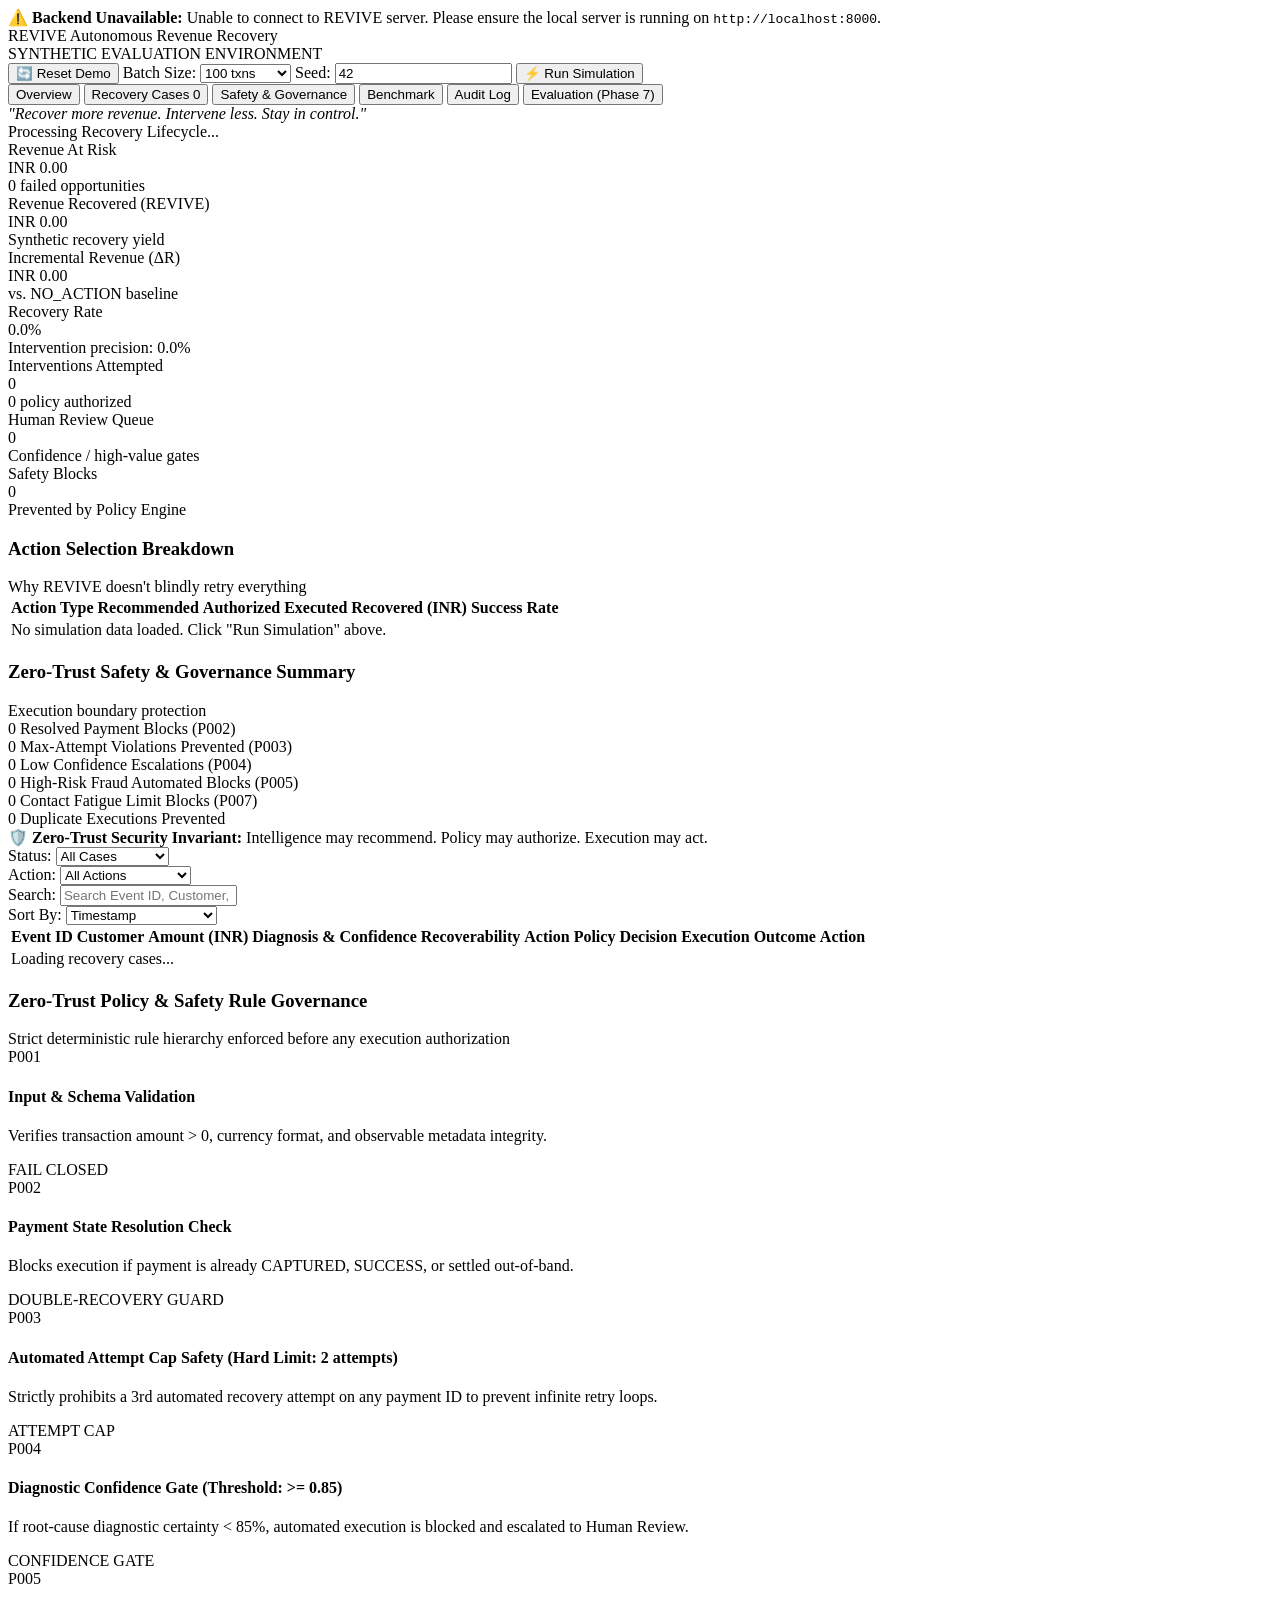
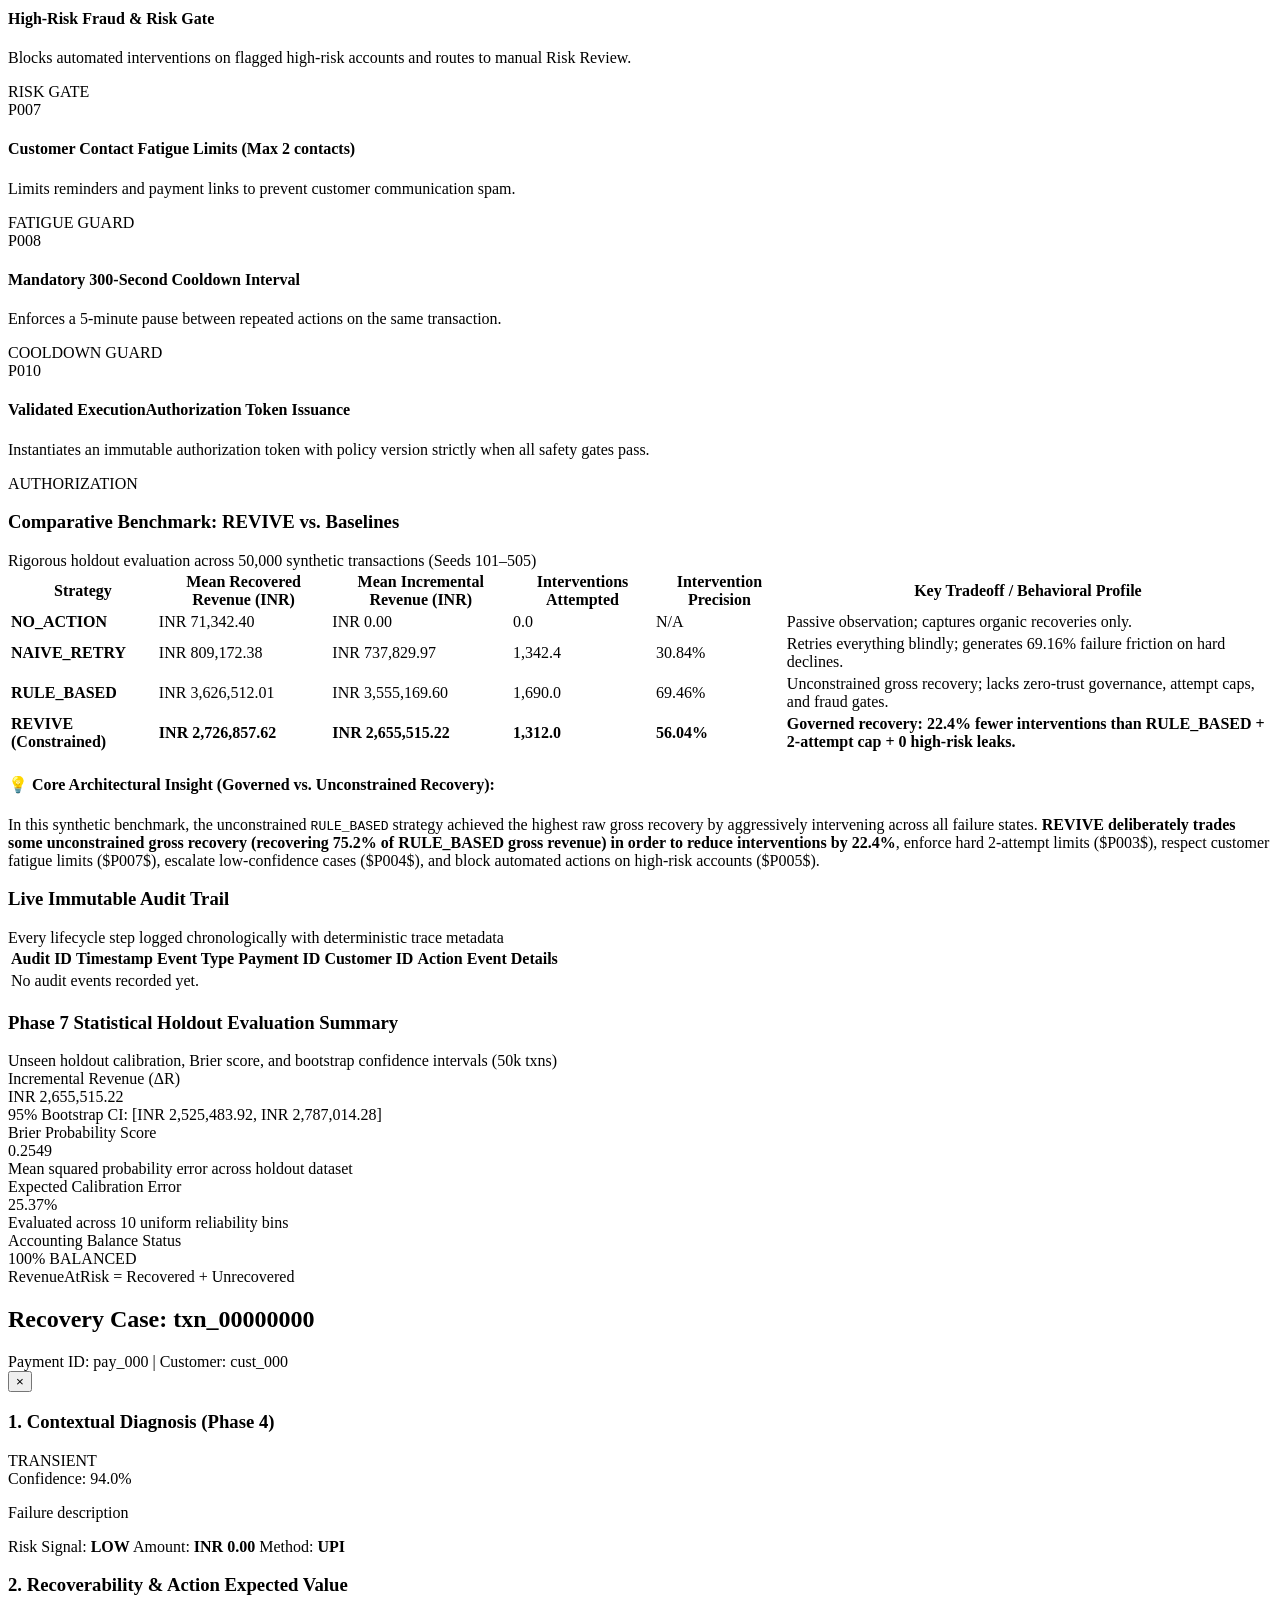
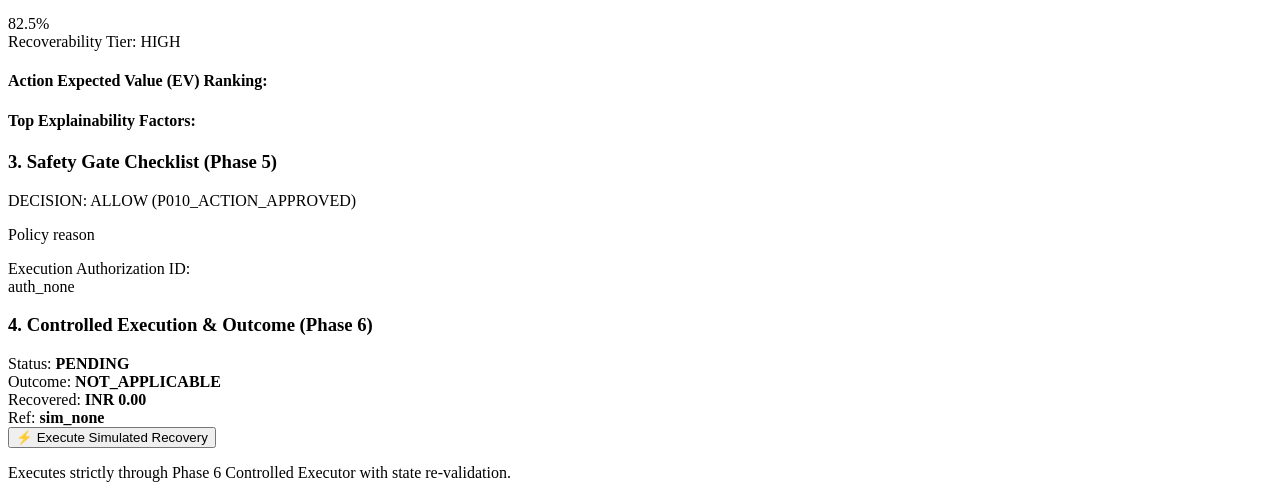
==== commit 8dfac968: "fix: reconcile final release benchmark artifacts" ====
--- a/server/static/index.html
+++ b/server/static/index.html
@@ -305,7 +305,7 @@
             <div class="rule-card">
               <div class="rule-code">P010</div>
               <div class="rule-info">
-                <h4>ExecutionAuthorization Cryptographic Token Issuance</h4>
+                <h4>Validated ExecutionAuthorization Token Issuance</h4>
                 <p>Instantiates an immutable authorization token with policy version strictly when all safety gates pass.</p>
               </div>
               <div class="rule-type">AUTHORIZATION</div>
